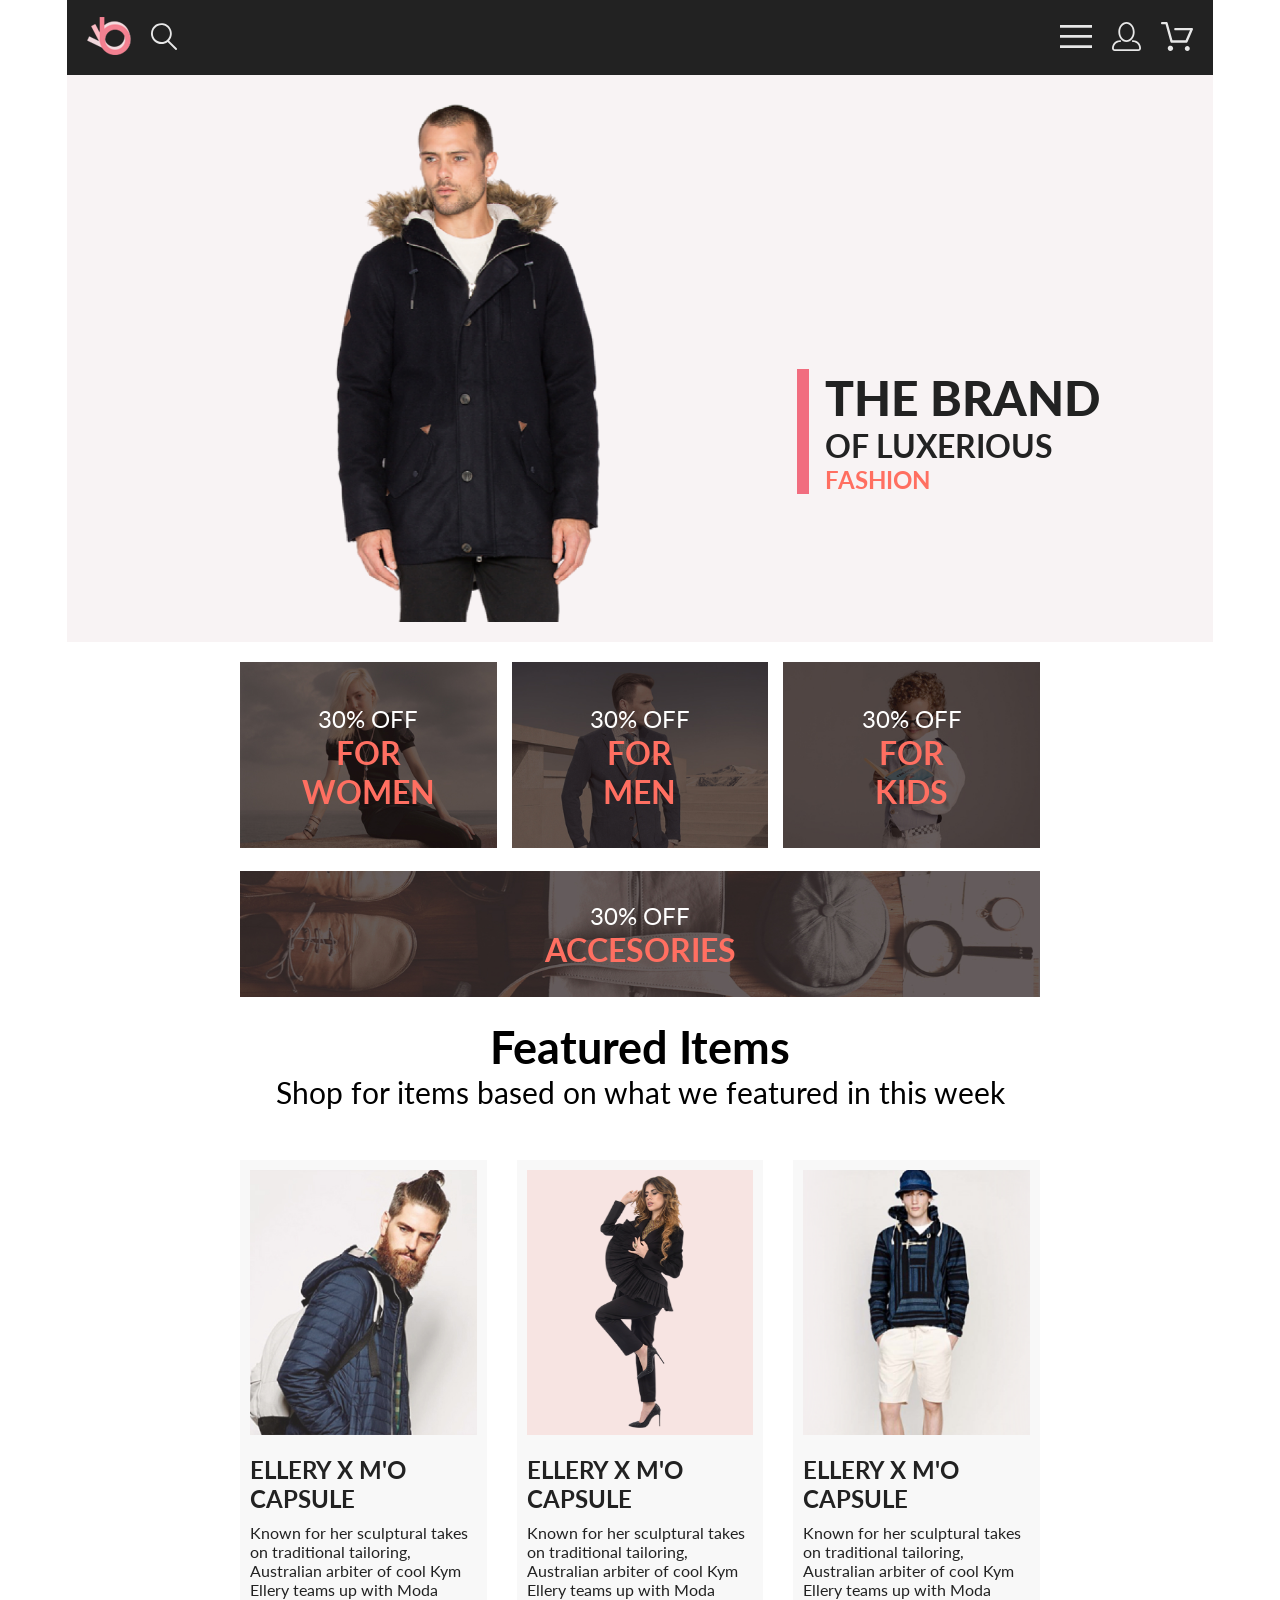
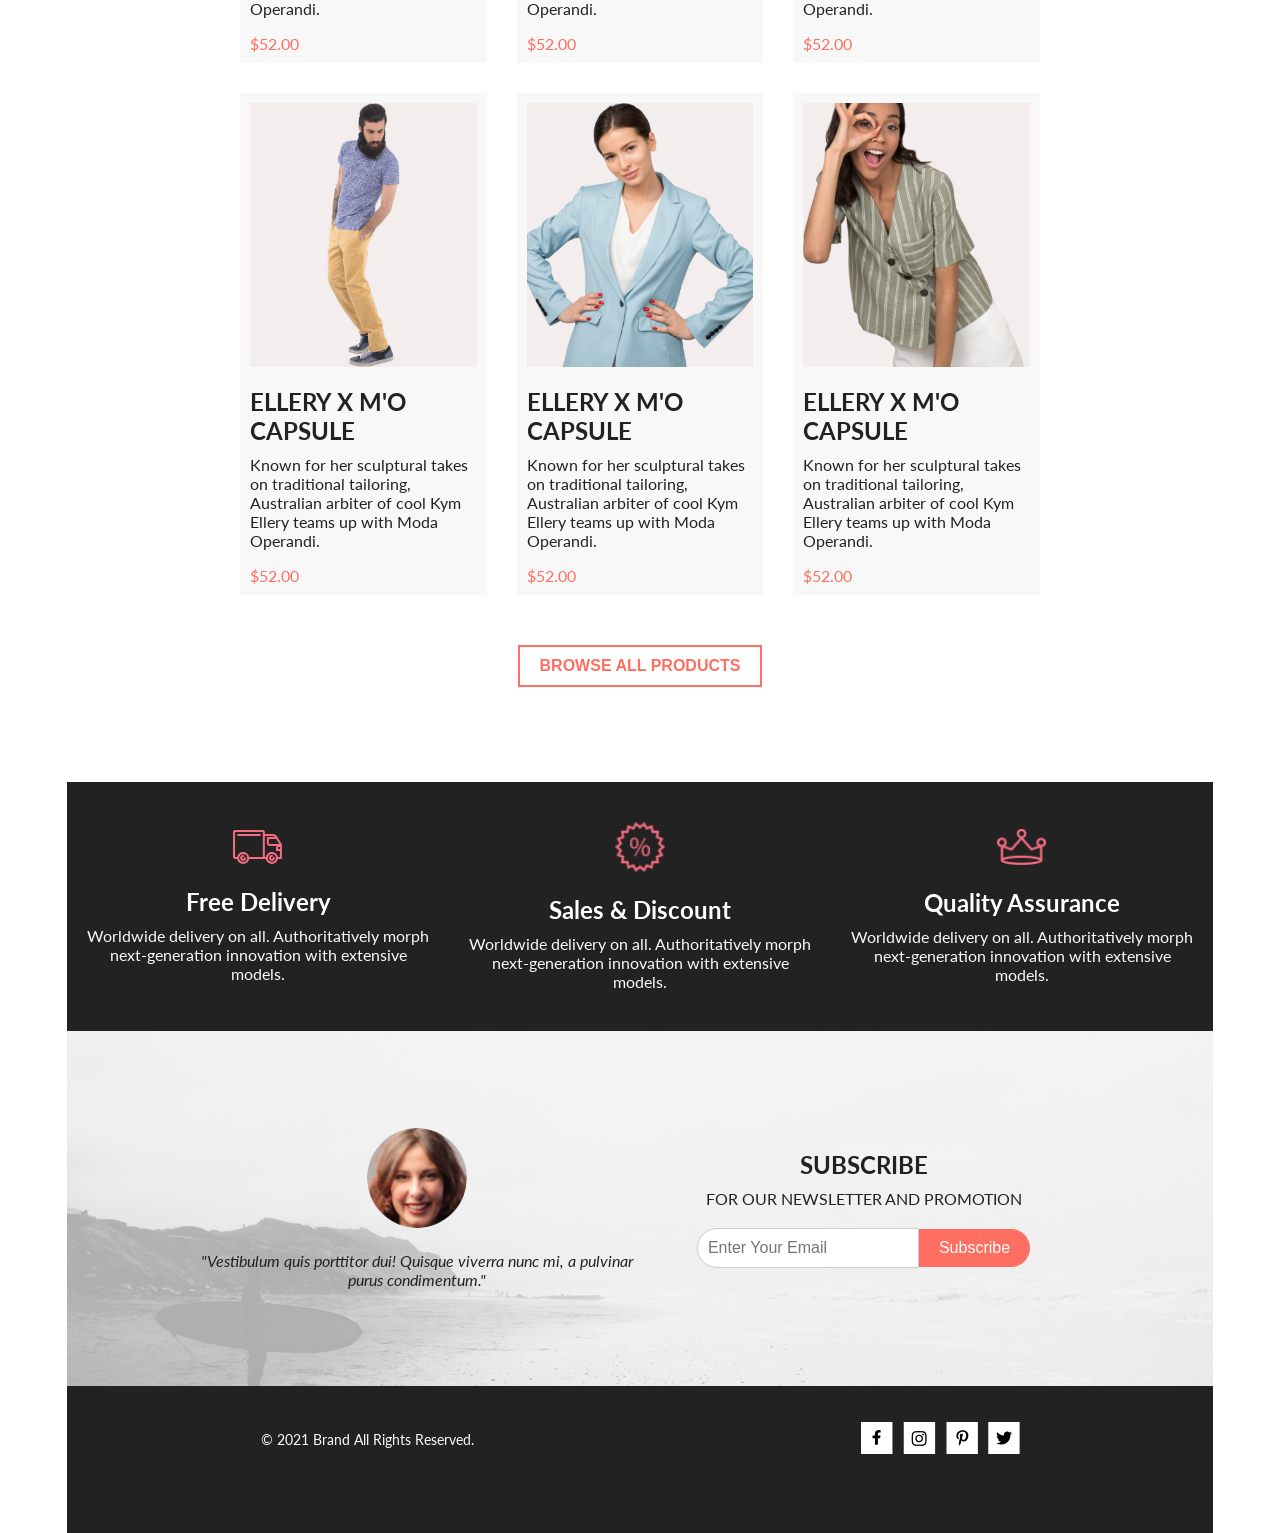
==== index.html @ 6437bfdc "Advanced progect started" ====
<!DOCTYPE html>
<html lang="en">
	<head>
		<meta charset="UTF-8" />
		<meta name="viewport" content="width=device-width, initial-scale=1.0" />
		<title>HTML_advanced</title>
		<link rel="stylesheet" href="style.css" />
	</head>
	<body>
		<h2 style="display: none">My first site</h2>
		<header class="header container">
			<div class="header__left">
				<a href="#"><img src="img/logo.png" alt="logo" class="logo" /></a>
				<a href="#"><img src="img/search.svg" alt="search" /></a>
			</div>
			<nav class="header__right">
				<h2 style="display: none">My site navigation</h2>
				<a href="#"><img src="img/menu.svg" alt="menu" class="icon" /></a>
				<a href="#"><img src="img/reg.svg" alt="reg" class="icon" /></a>
				<a href="#"><img src="img/cart.svg" alt="cart" class="icon" /></a>
			</nav>
		</header>

		<section class="head container">
			<img class="promo__img head__image" src="img/promo.png" alt="Brand Image" />
			<div class="promo__content">
				<div class="promo__info">
					<h1 class="promo__title">THE BRAND</h1>
					<h2 class="promo__heading">OF LUXERIOUS</h2>
					<h2 class="fashon">FASHION</h2>
				</div>
			</div>
		</section>

		<section class="sale center container">
			<div class="sale__item">
				<img src="img/si1.jpg" alt="sale image" />
				<div class="sale__content">
					<p class="sale__text">30% OFF</p>
					<h3 class="sale__heading">FOR WOMEN</h3>
				</div>
			</div>
			<div class="sale__item">
				<img src="img/si2.jpg" alt="sale image" />
				<div class="sale__content">
					<p class="sale__text">30% OFF</p>
					<h3 class="sale__heading">FOR MEN</h3>
				</div>
			</div>
			<div class="sale__item">
				<img src="img/si3.jpg" alt="sale image" />
				<div class="sale__content">
					<p class="sale__text">30% OFF</p>
					<h3 class="sale__heading">FOR KIDS</h3>
				</div>
			</div>
			<div class="sale__item sale__item_big">
				<img src="img/sibig.jpg" alt="sale image" />
				<div class="sale__content">
					<p class="sale__text">30% OFF</p>
					<h3 class="sale__heading">ACCESORIES</h3>
				</div>
			</div>
		</section>

		<section class="arrivals_header container">
			<div>
				<h2>Featured Items</h2>
				<p>Shop for items based on what we featured in this week</p>
			</div>
		</section>

		<section class="new_arrivals center container">
			<div class="grid_container">
				<div class="grid_item">
					<img src="img/product1.jpg" alt="Product 1" class="grid_image" />
					<div class="grid_text">
						<h2>ELLERY X M'O CAPSULE</h2>
						<p>
							Known for her sculptural takes on traditional tailoring, Australian arbiter of cool Kym Ellery teams up
							with Moda Operandi.
						</p>
						<p class="arrivals_price">$52.00</p>
					</div>
				</div>
				<div class="grid_item">
					<img src="./img/Product 2.png" alt="Product 2" class="grid_image" />
					<div class="grid_text">
						<h2>ELLERY X M'O CAPSULE</h2>
						<p>
							Known for her sculptural takes on traditional tailoring, Australian arbiter of cool Kym Ellery teams up
							with Moda Operandi.
						</p>
						<p class="arrivals_price">$52.00</p>
					</div>
				</div>
				<div class="grid_item">
					<img src="./img/Product 3.png" alt="Product 3" class="grid_image" />
					<div class="grid_text">
						<h2>ELLERY X M'O CAPSULE</h2>
						<p>
							Known for her sculptural takes on traditional tailoring, Australian arbiter of cool Kym Ellery teams up
							with Moda Operandi.
						</p>
						<p class="arrivals_price">$52.00</p>
					</div>
				</div>
				<div class="grid_item">
					<img src="./img/Product 4.png" alt="Product 4" class="grid_image" />
					<div class="grid_text">
						<h2>ELLERY X M'O CAPSULE</h2>
						<p>
							Known for her sculptural takes on traditional tailoring, Australian arbiter of cool Kym Ellery teams up
							with Moda Operandi.
						</p>
						<p class="arrivals_price">$52.00</p>
					</div>
				</div>
				<div class="grid_item">
					<img src="./img/Product 5.png" alt="Product 5" class="grid_image" />
					<div class="grid_text">
						<h2>ELLERY X M'O CAPSULE</h2>
						<p>
							Known for her sculptural takes on traditional tailoring, Australian arbiter of cool Kym Ellery teams up
							with Moda Operandi.
						</p>
						<p class="arrivals_price">$52.00</p>
					</div>
				</div>
				<div class="grid_item">
					<img src="./img/Product 6.png" alt="Product 6" class="grid_image" />
					<div class="grid_text">
						<h2>ELLERY X M'O CAPSULE</h2>
						<p>
							Known for her sculptural takes on traditional tailoring, Australian arbiter of cool Kym Ellery teams up
							with Moda Operandi.
						</p>
						<p class="arrivals_price">$52.00</p>
					</div>
				</div>
			</div>
		</section>

		<section class="true container">
			<button class="button">Browse All Products</button>
		</section>

		<footer class="footer container">
			<div class="footer__section">
				<div class="footer__item">
					<img src="./img/Foot_1_1.svg" alt="Free Delivery Icon" />
					<h3>Free Delivery</h3>
					<p>Worldwide delivery on all. Authoritatively morph next-generation innovation with extensive models.</p>
				</div>
				<div class="footer__item">
					<img src="./img/Foot_1_2.png" alt="Sales & Discounts Icon" />
					<h3>Sales &amp;&nbsp;Discount</h3>
					<p>Worldwide delivery on all. Authoritatively morph next-generation innovation with extensive models.</p>
				</div>
				<div class="footer__item">
					<img src="./img/Foot_1_3.png" alt="Quality Assurance Icon" />
					<h3>Quality Assurance</h3>
					<p>Worldwide delivery on all. Authoritatively morph next-generation innovation with extensive models.</p>
				</div>
			</div>
			<div class="footer__testimonial-subscribe">
				<div class="footer__testimonial">
					<img src="./img/Foot_face.png" alt="Profile Picture" />
					<blockquote>
						<p>"Vestibulum quis porttitor dui! Quisque viverra nunc mi, a pulvinar purus condimentum."</p>
					</blockquote>
				</div>
				<div class="footer__subscribe">
					<h3>SUBSCRIBE</h3>
					<p>FOR OUR NEWSLETTER AND PROMOTION</p>
					<form action="#">
						<input type="email" placeholder="Enter Your Email" required />
						<button type="submit">Subscribe</button>
					</form>
				</div>
			</div>
			<div class="footer__copyright-social">
				<p>© 2021 Brand All Rights Reserved.</p>
				<div class="footer__social-icons">
					<a href="#"><img src="./img/Foot_3_f.svg" alt="Facebook" /></a>
					<a href="#"><img src="/img/Foot_3_i.png" alt="Instagram" /></a>
					<a href="#"><img src="./img/Foot_3_h.png" alt="Pinterest" /></a>
					<a href="#"><img src="./img/Foot_3_t.png" alt="Twitter" /></a>
				</div>
			</div>
		</footer>
	</body>
</html>
---- style.css ----
@charset "UTF-8";
@import url("https://fonts.googleapis.com/css2?family=Lato:wght@300;400;700;900&display=swap");
* {
  margin: 0;
  padding: 0;
  box-sizing: border-box;
}

body {
  font-family: "Lato", sans-serif;
}

img {
  max-width: 100%;
}

a {
  text-decoration: none;
}

.container {
  max-width: 1146px;
  margin: 0 auto;
}

.center {
  max-width: 800px;
  display: flex;
  justify-content: space-between;
  align-items: center;
}

.header {
  min-height: 75px;
  background: #222;
  display: flex;
  justify-content: space-between;
  align-items: center;
  padding: 0 20px;
}

.header__left,
.header__right {
  display: flex;
  align-items: center;
  gap: 20px;
}

.search-button img {
  cursor: pointer;
  border: none;
}

.head {
  min-height: 148px;
  background: #F8F3F4;
  display: flex;
  align-items: center;
  justify-content: center;
  padding: 20px;
}

.head__heading {
  font-style: normal;
  font-weight: 400;
  font-size: 24px;
  line-height: 29px;
  color: #F16D7F;
}

.promo__img {
  width: 50%;
}

.promo__info {
  border-left: 12px solid #F16D7F;
  padding-left: 16px;
  margin-top: 48%;
}

.promo__title {
  font-style: normal;
  font-weight: 900;
  font-size: 48px;
  line-height: 58px;
  color: #222222;
}

.promo__heading {
  font-style: normal;
  font-weight: 700;
  font-size: 32px;
  line-height: 38px;
  color: #222222;
}

.promo__content {
  padding-left: 64px;
}

.fashon {
  font-weight: bold;
  color: #FF6F61;
}

.sale {
  display: flex;
  flex-wrap: wrap;
  justify-content: space-between;
  margin-top: 20px;
}

.sale__item {
  position: relative;
  width: calc(33.333% - 10px);
  margin-bottom: 20px;
}

.sale__item img {
  width: 100%;
  height: auto;
}

.sale__item_big {
  width: 100%;
}

.sale__content {
  position: absolute;
  top: 50%;
  left: 50%;
  transform: translate(-50%, -50%);
  text-align: center;
}

.sale__text {
  font-size: 1.5em;
  color: white;
}

.sale__heading {
  font-size: 2em;
  color: #FF6F61;
}

.sale__item:hover .sale__content {
  color: #FF6F61;
}

.head__image {
  max-width: 100%;
  height: auto;
}

.new_arrivals {
  padding: 50px 0;
  text-align: center;
}

.grid_container {
  display: grid;
  gap: 30px;
  grid-template-columns: repeat(3, 1fr);
  grid-template-rows: repeat(2, auto);
}

.grid_item {
  position: relative;
  display: flex;
  flex-direction: column;
  align-items: center;
  text-align: start;
  padding: 10px;
  background: #F8F8F8;
}

.grid_image {
  width: 100%;
  height: auto;
  margin-bottom: 20px;
}

.grid_text {
  font-weight: 400;
  color: #222;
  text-align: start;
}

.grid_text > *:not(:last-child) {
  margin-bottom: 10px;
}

.arrivals_price {
  font-weight: bold;
  color: #FF6F61;
  margin-top: 16px;
  font-weight: 400;
}

.true {
  display: flex;
  justify-content: center;
}

.button {
  background: white;
  color: #FF6F61;
  border: 2px solid #FF6F61;
  padding: 10px 20px;
  font-size: 16px;
  cursor: pointer;
  border-radius: 0;
  text-transform: uppercase;
  font-weight: bold;
  transition: background 0.3s ease, color 0.3s ease;
}

.button:hover {
  background: #FF6F61;
  color: white;
}

.arrivals_header {
  display: flex;
  font-size: 30px;
  justify-content: center;
  align-items: center;
  text-align: center;
}

.footer {
  background-color: #222;
  padding: 40px 0;
  color: #fff;
  margin-top: 95px;
}

.footer__section {
  display: flex;
  justify-content: space-between;
  align-items: center;
  text-align: center;
}

.footer__item {
  flex: 1;
  padding: 0 20px;
}

.footer__item img {
  width: 50px;
  height: auto;
  margin-bottom: 20px;
}

.footer__item h3 {
  font-size: 24px;
  font-weight: 700;
  margin-bottom: 10px;
}

.footer__item p {
  font-size: 16px;
  font-weight: 400;
  color: #FBFBFB;
}

.footer__testimonial-subscribe {
  display: flex;
  justify-content: center;
  align-items: center;
  margin-top: 40px;
  background-image: url("./img/Foot_2_back.jpg");
  background-size: cover;
  background-position: center;
  background-repeat: no-repeat;
  padding: 97px 126px;
}

.footer__testimonial {
  flex: 1;
  text-align: center;
}

.footer__testimonial img {
  width: 100px;
  height: auto;
  border-radius: 50%;
  margin-bottom: 20px;
}

.footer__testimonial blockquote {
  font-style: italic;
  text-align: center;
  color: #222224;
}

.footer__subscribe {
  flex: 1;
  text-align: center;
}

.footer__subscribe h3 {
  font-size: 24px;
  font-weight: 700 px;
  color: #222224;
  margin-bottom: 10px;
}

.footer__subscribe p {
  font-size: 16px;
  font-weight: 400;
  margin-bottom: 20px;
  color: #222224;
}

.footer__subscribe form {
  display: flex;
  justify-content: center;
  align-items: center;
}

.footer__subscribe input[type=email] {
  padding: 10px;
  font-size: 16px;
  border: 1px solid #ccc;
  border-radius: 20px 0 0 20px;
  outline: none;
}

.footer__subscribe button {
  padding: 10px 20px;
  font-size: 16px;
  border: none;
  background-color: #FF6F61;
  color: #fff;
  border-radius: 0 20px 20px 0;
  cursor: pointer;
}

.footer__subscribe button:hover {
  background-color: #e65b50;
}

.footer__copyright-social {
  display: flex;
  justify-content: space-between;
  align-items: center;
  text-align: center;
  font-size: 14px;
  color: #FBFBFB;
}

.footer__copyright-social p {
  display: flex;
  justify-content: center;
  margin: 45px auto;
}

.footer__social-icons {
  display: flex;
  justify-content: center;
  margin: 30px auto;
  gap: 10px;
}

/* Макет для мобильного устройства разрешением 767-390 px */
@media (max-width: 390px) {
  .container {
    max-width: 100%;
    margin: 0 auto;
    padding: 0 20px;
  }
  .head {
    flex-wrap: wrap;
  }
  .head_heading {
    font-size: 20px;
    line-height: 24px;
  }
  .promo__img {
    display: none;
  }
  .promo_info {
    margin-top: 10px;
  }
  .promo_title {
    font-size: 36px;
    line-height: 42px;
  }
  .promo__heading {
    font-size: 28px;
    line-height: 32px;
  }
  .promo__content {
    justify-content: center;
    margin-bottom: 56px;
  }
  .sale {
    display: flex;
    flex-direction: column;
    align-items: center;
  }
  .sale__item {
    width: 100%;
    margin-bottom: 20px;
  }
  .sale__content {
    width: 100%;
    text-align: center;
    padding: 10px;
  }
  .sale__text {
    width: 100%;
    font-size: 10px;
    padding: 0 10px;
  }
  .new_arrivals {
    padding: 30px 0;
  }
  .grid_container {
    grid-template-columns: 1fr;
  }
  .arrivals_header {
    font-size: 24px;
    padding: 20px;
  }
  .footer__section {
    flex-direction: column;
    align-items: center;
  }
  .footer__item {
    padding: 20px 0;
    text-align: center;
  }
  .footer__testimonial-subscribe {
    flex-direction: column;
  }
  .footer__testimonial,
  .footer__subscribe {
    padding: 20px 0;
    text-align: center;
  }
  .footer__subscribe form {
    flex-direction: column;
  }
  .footer__subscribe input[type=email],
  .footer__subscribe button {
    border-radius: 20px;
    margin-bottom: 10px;
  }
  .footer__copyright-social {
    flex-direction: column;
    align-items: center;
    text-align: center;
  }
  .footer__social-icons {
    margin-top: 10px;
  }
}
/* Макет для планшетов 1024px-768px */
@media (min-width: 768px) and (max-width: 1024px) {
  .container {
    padding: 0 20px;
  }
  .head {
    flex-wrap: wrap;
  }
  .head__image {
    display: none;
  }
  .promo__info {
    margin-top: 10px;
  }
  .promo__title {
    font-size: 36px;
    line-height: 42px;
  }
  .promo__heading {
    font-size: 28px;
    line-height: 32px;
  }
  .promo__content {
    justify-content: center;
    margin-bottom: 56px;
  }
  .sale {
    display: flex;
    flex-wrap: wrap;
    justify-content: space-between;
  }
  .sale__item {
    width: calc(50% - 10px);
    margin-bottom: 20px;
  }
  .sale__item_big {
    width: 100%;
  }
  .sale__content {
    width: 100%;
    text-align: center;
    padding: 10px;
  }
  .sale__text {
    width: 100%;
    font-size: 16px;
  }
  .new_arrivals {
    padding: 30px 0;
  }
  .grid_container {
    grid-template-columns: 1fr 1fr;
    gap: 20px;
  }
  .arrivals_header {
    font-size: 24px;
    padding: 20px;
  }
  .footer__section {
    flex-direction: column;
    align-items: center;
    text-align: center;
  }
  .footer__item {
    padding: 20px 0;
    text-align: center;
  }
  .footer__testimonial-subscribe {
    flex-direction: column;
  }
  .footer__testimonial,
  .footer__subscribe {
    padding: 20px 0;
    text-align: center;
  }
  .footer__subscribe form {
    flex-direction: column;
  }
  .footer__subscribe input[type=email],
  .footer__subscribe button {
    border-radius: 20px;
    margin-bottom: 10px;
  }
  .footer__copyright-social {
    flex-direction: column;
    align-items: center;
    text-align: center;
  }
  .footer__social-icons {
    margin-top: 10px;
  }
}/*# sourceMappingURL=style.css.map */
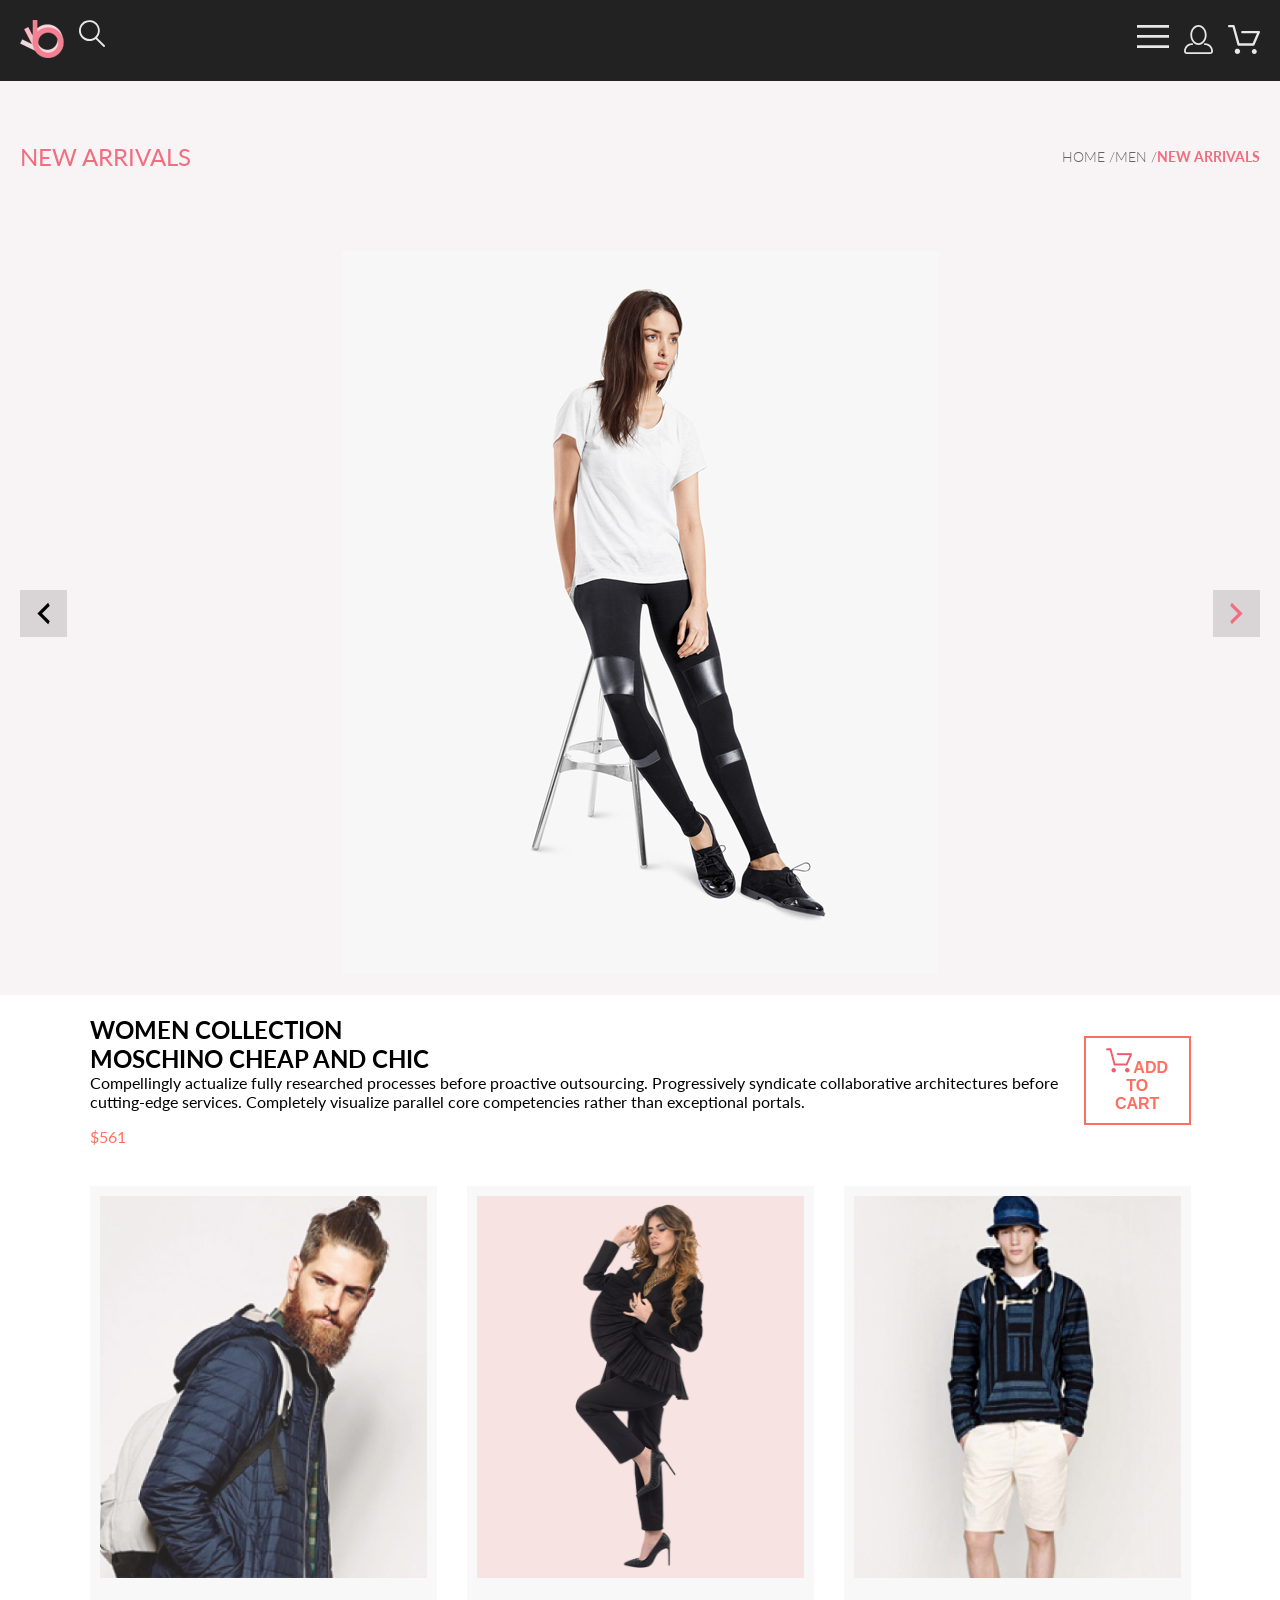
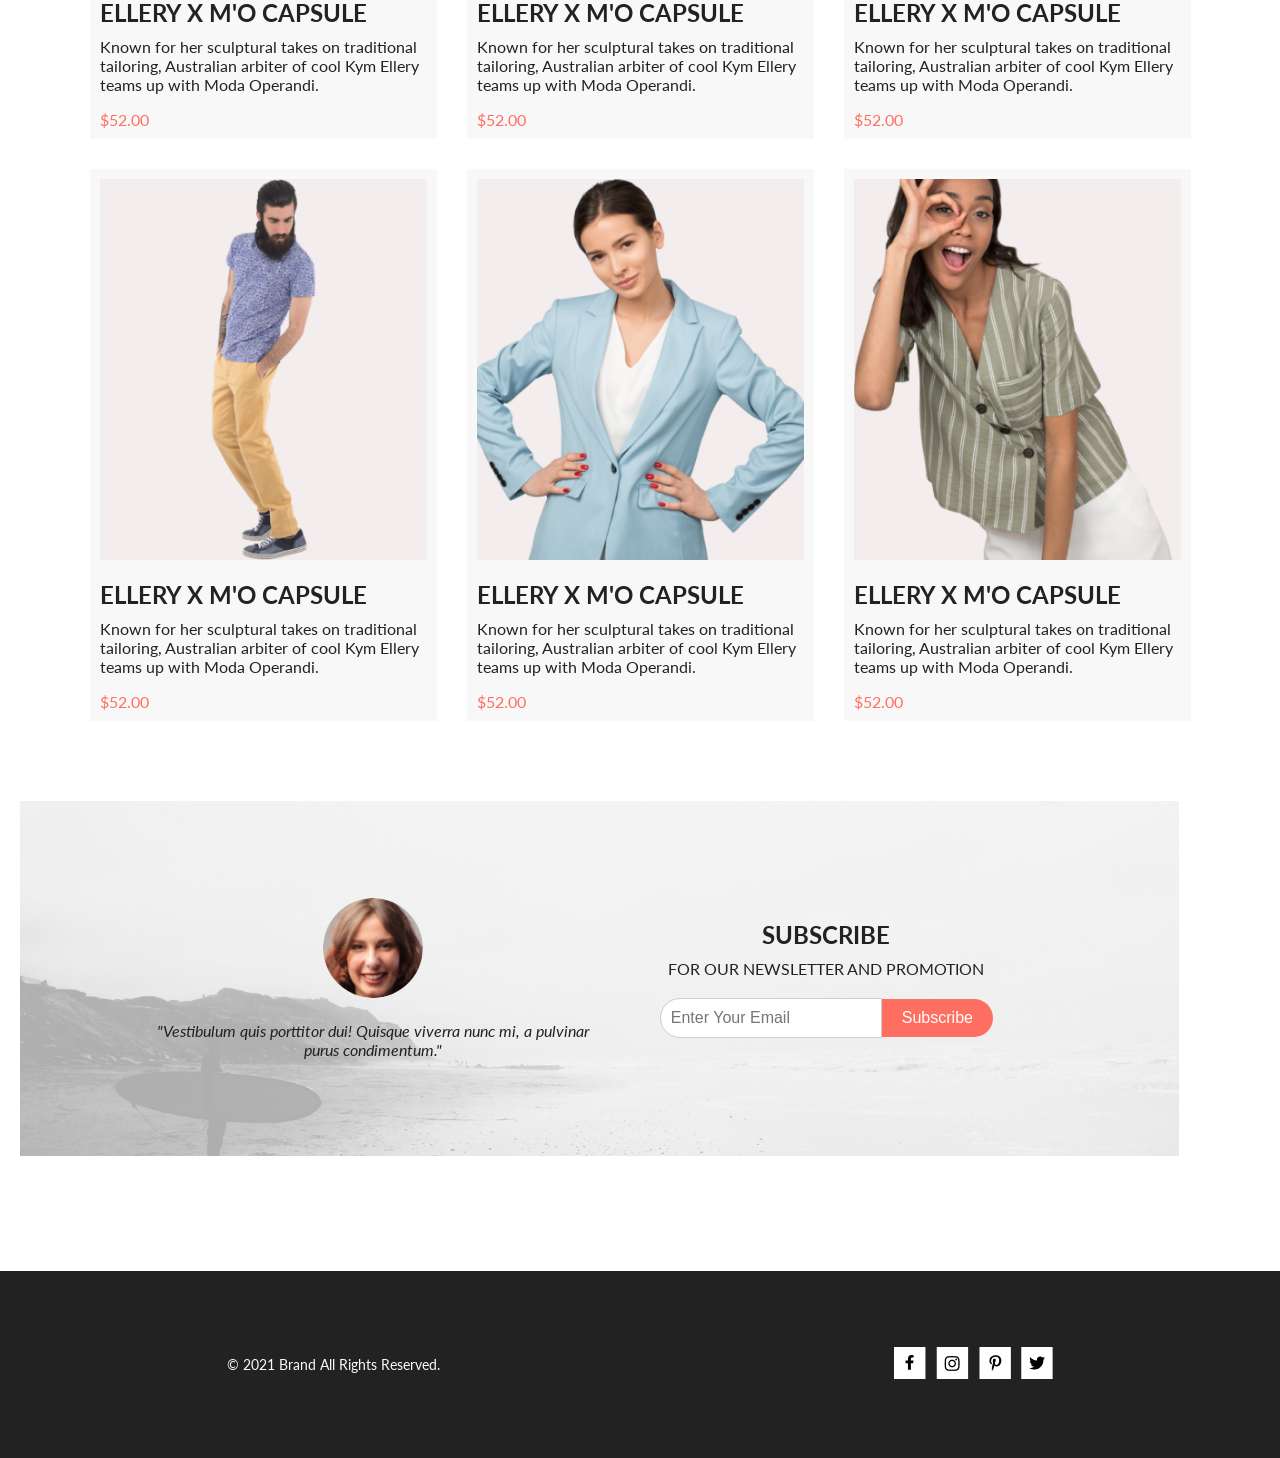
==== commit 1a3fe414: "Project adapted" ====
--- a/index.html
+++ b/index.html
@@ -7,70 +7,51 @@
 		<link rel="stylesheet" href="style.css" />
 	</head>
 	<body>
-		<h2 style="display: none">My first site</h2>
-		<header class="header container">
-			<div class="header__left">
-				<a href="#"><img src="img/logo.png" alt="logo" class="logo" /></a>
-				<a href="#"><img src="img/search.svg" alt="search" /></a>
-			</div>
-			<nav class="header__right">
-				<h2 style="display: none">My site navigation</h2>
-				<a href="#"><img src="img/menu.svg" alt="menu" class="icon" /></a>
-				<a href="#"><img src="img/reg.svg" alt="reg" class="icon" /></a>
-				<a href="#"><img src="img/cart.svg" alt="cart" class="icon" /></a>
+		<h2 style="display: none">HTML_advanced_Product</h2>
+		<header class="navFooter container">
+			<nav>
+				<div class="navFooter__left-group">
+					<a href="#"><img src="img/logo.png" alt="logo" class="logo" /></a>
+					<a href="#"><img src="img/search.svg" alt="search" /></a>
+				</div>
+				<div class="navFooter__right-group">
+					<a href="#"><img src="img/menu.svg" alt="menu" class="icon" /></a>
+					<a href="#"><img src="img/reg.svg" alt="reg" class="icon" /></a>
+					<a href="#"><img src="img/cart.svg" alt="cart" class="icon" /></a>
+				</div>
 			</nav>
 		</header>
 
-		<section class="head container">
-			<img class="promo__img head__image" src="img/promo.png" alt="Brand Image" />
-			<div class="promo__content">
-				<div class="promo__info">
-					<h1 class="promo__title">THE BRAND</h1>
-					<h2 class="promo__heading">OF LUXERIOUS</h2>
-					<h2 class="fashon">FASHION</h2>
-				</div>
+		<header class="top-head container">
+			<h2 class="top-head__heading">NEW ARRIVALS</h2>
+			<div class="breadcrumbs">
+				<a href="#" class="breadcrumbs__link">HOME /</a>
+				<a href="#" class="breadcrumbs__link">MEN /</a>
+				<a href="#" class="breadcrumbs__link breadcrumbs__link_site">NEW ARRIVALS</a>
+			</div>
+		</header>
+		<section class="bigPhoto container">
+			<img src="img/Left_arrow.png" alt="leftArrow" />
+			<img src="img/Img1_product.png" alt="bigPhoto" />
+			<img src="img/Right_arrow.png" alt="rightArrow" />
+		</section>
+		<section class="centralBlockContent container content">
+			<div>
+				<h2 class="entralBlockContent__1stHeader" c>WOMEN COLLECTION</h2>
+				<h2 class="entralBlockContent__2ndHeader" c>MOSCHINO CHEAP AND CHIC</h2>
+				<p>
+					Compellingly actualize fully researched processes before proactive outsourcing. Progressively syndicate
+					collaborative architectures before cutting-edge services. Completely visualize parallel core competencies
+					rather than exceptional portals.
+				</p>
+				<p class="arrivals_price">$561</p>
+			</div>
+			<div class="centralBlockButton">
+				<button class="centralBlockButton__button"><img src="img/Basket.png" alt="basket" />Add to Cart</button>
 			</div>
 		</section>
 
-		<section class="sale center container">
-			<div class="sale__item">
-				<img src="img/si1.jpg" alt="sale image" />
-				<div class="sale__content">
-					<p class="sale__text">30% OFF</p>
-					<h3 class="sale__heading">FOR WOMEN</h3>
-				</div>
-			</div>
-			<div class="sale__item">
-				<img src="img/si2.jpg" alt="sale image" />
-				<div class="sale__content">
-					<p class="sale__text">30% OFF</p>
-					<h3 class="sale__heading">FOR MEN</h3>
-				</div>
-			</div>
-			<div class="sale__item">
-				<img src="img/si3.jpg" alt="sale image" />
-				<div class="sale__content">
-					<p class="sale__text">30% OFF</p>
-					<h3 class="sale__heading">FOR KIDS</h3>
-				</div>
-			</div>
-			<div class="sale__item sale__item_big">
-				<img src="img/sibig.jpg" alt="sale image" />
-				<div class="sale__content">
-					<p class="sale__text">30% OFF</p>
-					<h3 class="sale__heading">ACCESORIES</h3>
-				</div>
-			</div>
-		</section>
-
-		<section class="arrivals_header container">
-			<div>
-				<h2>Featured Items</h2>
-				<p>Shop for items based on what we featured in this week</p>
-			</div>
-		</section>
-
-		<section class="new_arrivals center container">
+		<section class="content container">
 			<div class="grid_container">
 				<div class="grid_item">
 					<img src="img/product1.jpg" alt="Product 1" class="grid_image" />
@@ -141,28 +122,7 @@
 			</div>
 		</section>
 
-		<section class="true container">
-			<button class="button">Browse All Products</button>
-		</section>
-
-		<footer class="footer container">
-			<div class="footer__section">
-				<div class="footer__item">
-					<img src="./img/Foot_1_1.svg" alt="Free Delivery Icon" />
-					<h3>Free Delivery</h3>
-					<p>Worldwide delivery on all. Authoritatively morph next-generation innovation with extensive models.</p>
-				</div>
-				<div class="footer__item">
-					<img src="./img/Foot_1_2.png" alt="Sales & Discounts Icon" />
-					<h3>Sales &amp;&nbsp;Discount</h3>
-					<p>Worldwide delivery on all. Authoritatively morph next-generation innovation with extensive models.</p>
-				</div>
-				<div class="footer__item">
-					<img src="./img/Foot_1_3.png" alt="Quality Assurance Icon" />
-					<h3>Quality Assurance</h3>
-					<p>Worldwide delivery on all. Authoritatively morph next-generation innovation with extensive models.</p>
-				</div>
-			</div>
+		<section class="footer__section container">
 			<div class="footer__testimonial-subscribe">
 				<div class="footer__testimonial">
 					<img src="./img/Foot_face.png" alt="Profile Picture" />
@@ -179,6 +139,9 @@
 					</form>
 				</div>
 			</div>
+		</section>
+
+		<footer class="footer container">
 			<div class="footer__copyright-social">
 				<p>© 2021 Brand All Rights Reserved.</p>
 				<div class="footer__social-icons">
--- a/style.css
+++ b/style.css
@@ -11,7 +11,8 @@
 }
 
 img {
-  max-width: 100%;
+  max-width: auto;
+  margin: 0px;
 }
 
 a {
@@ -19,45 +20,66 @@
 }
 
 .container {
-  max-width: 1146px;
+  max-width: 1400px;
+  padding: 20px 20px 20px 20px;
   margin: 0 auto;
 }
 
-.center {
-  max-width: 800px;
-  display: flex;
-  justify-content: space-between;
-  align-items: center;
-}
-
-.header {
-  min-height: 75px;
-  background: #222;
-  display: flex;
-  justify-content: space-between;
-  align-items: center;
-  padding: 0 20px;
-}
-
-.header__left,
-.header__right {
-  display: flex;
-  align-items: center;
-  gap: 20px;
+.navFooter {
+  background: #222222;
+}
+.navFooter nav {
+  display: flex;
+  justify-content: space-between;
+  align-items: center;
+}
+.navFooter__left-group {
+  display: flex;
+  gap: 15px;
+}
+.navFooter__right-group {
+  display: flex;
+  gap: 15px;
+}
+
+.content {
+  width: 1141px;
+  display: flex;
+  justify-content: space-between;
+  align-items: center;
+}
+
+.breadcrumbs {
+  display: flex;
+  justify-content: space-between;
+  align-items: center;
+}
+.breadcrumbs__link {
+  font-weight: 300;
+  font-size: 14px;
+  color: #636363;
+}
+.breadcrumbs__link_site {
+  font-weight: 700;
+  color: #F16D7F;
+}
+
+.top-head {
+  background-color: #F8F3F4;
+  min-height: 150px;
+  display: flex;
+  justify-content: space-between;
+  align-items: center;
+}
+.top-head__heading {
+  font-weight: 400;
+  font-size: 24px;
+  color: #f16d7f;
 }
 
 .search-button img {
   cursor: pointer;
   border: none;
-}
-
-.head {
-  min-height: 148px;
-  background: #F8F3F4;
-  display: flex;
-  align-items: center;
-  justify-content: center;
-  padding: 20px;
 }
 
 .head__heading {
@@ -68,46 +90,33 @@
   color: #F16D7F;
 }
 
-.promo__img {
-  width: 50%;
-}
-
-.promo__info {
-  border-left: 12px solid #F16D7F;
-  padding-left: 16px;
-  margin-top: 48%;
-}
-
-.promo__title {
-  font-style: normal;
-  font-weight: 900;
-  font-size: 48px;
-  line-height: 58px;
-  color: #222222;
-}
-
-.promo__heading {
-  font-style: normal;
-  font-weight: 700;
-  font-size: 32px;
-  line-height: 38px;
-  color: #222222;
-}
-
-.promo__content {
-  padding-left: 64px;
-}
-
-.fashon {
+.bigPhoto {
+  background: #F8F3F4;
+  display: flex;
+  justify-content: space-between;
+  align-items: center;
+}
+
+.centralBlockButton {
+  display: flex;
+  justify-content: space-between;
+  align-items: center;
+}
+.centralBlockButton__button {
+  background: white;
+  color: #FF6F61;
+  border: 2px solid #FF6F61;
+  padding: 10px 20px;
+  font-size: 16px;
+  cursor: pointer;
+  border-radius: 0;
+  text-transform: uppercase;
   font-weight: bold;
-  color: #FF6F61;
-}
-
-.sale {
-  display: flex;
-  flex-wrap: wrap;
-  justify-content: space-between;
-  margin-top: 20px;
+  transition: background 0.3s ease, color 0.3s ease;
+}
+.centralBlockButton:hover {
+  background: #FF6F61;
+  color: white;
 }
 
 .sale__item {
@@ -199,7 +208,8 @@
 
 .true {
   display: flex;
-  justify-content: center;
+  justify-content: space-between;
+  align-items: center;
 }
 
 .button {
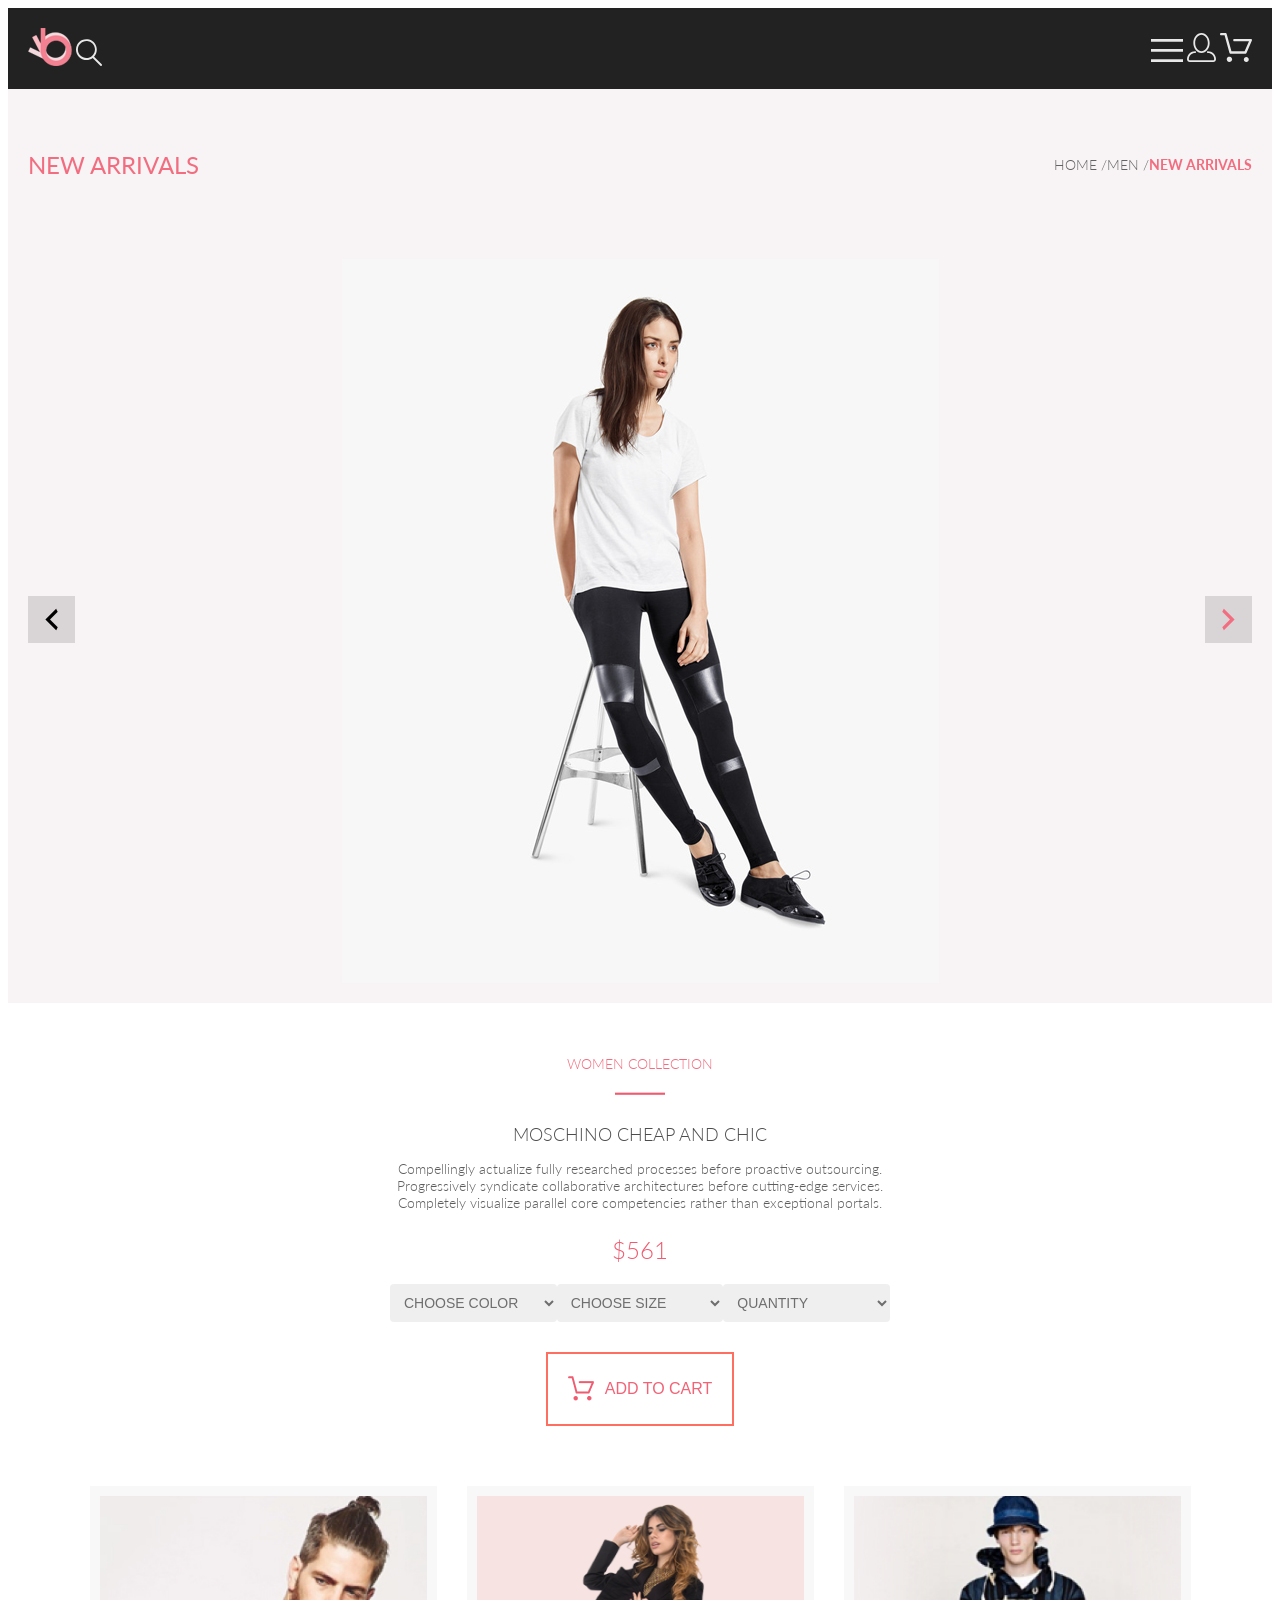
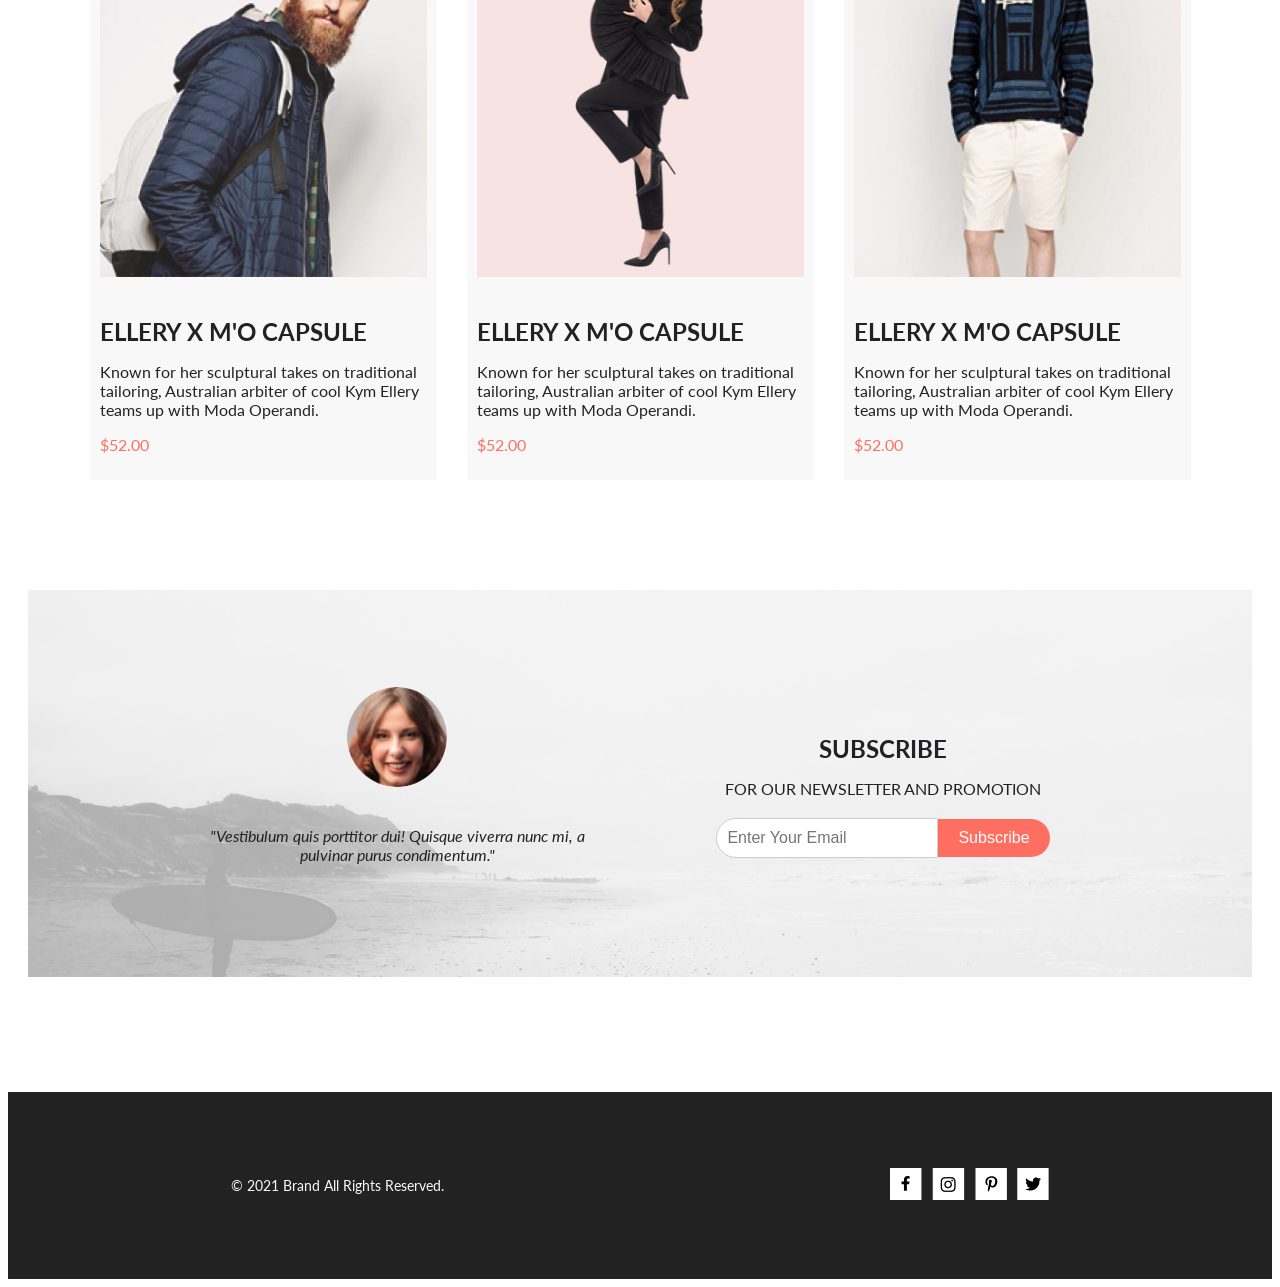
==== commit 2ce04da5: "New features added" ====
--- a/index.html
+++ b/index.html
@@ -31,23 +31,45 @@
 			</div>
 		</header>
 		<section class="bigPhoto container">
-			<img src="img/Left_arrow.png" alt="leftArrow" />
-			<img src="img/Img1_product.png" alt="bigPhoto" />
-			<img src="img/Right_arrow.png" alt="rightArrow" />
+			<a class="bigPhoto__leftArrow" href="#">
+				<img src="img/Left_arrow.png" alt="leftArrow" />
+			</a>
+
+			<img class="bigPhoto__Image" src="img/Img1_product.png" alt="bigPhoto" />
+
+			<a class="bigPhoto__rightArrow" href="#">
+				<img src="img/Right_arrow.png" alt="rightArrow" />
+			</a>
 		</section>
+
 		<section class="centralBlockContent container content">
 			<div>
-				<h2 class="entralBlockContent__1stHeader" c>WOMEN COLLECTION</h2>
-				<h2 class="entralBlockContent__2ndHeader" c>MOSCHINO CHEAP AND CHIC</h2>
-				<p>
+				<h2 class="centralBlockContent__header">WOMEN COLLECTION</h2>
+				<img class="centralBlockContent__line" src="img/Line.png" alt="Line" />
+				<h2 class="centralBlockContent__subheader">MOSCHINO CHEAP AND CHIC</h2>
+				<p class="centralBlockContent__text">
 					Compellingly actualize fully researched processes before proactive outsourcing. Progressively syndicate
 					collaborative architectures before cutting-edge services. Completely visualize parallel core competencies
 					rather than exceptional portals.
 				</p>
-				<p class="arrivals_price">$561</p>
-			</div>
-			<div class="centralBlockButton">
-				<button class="centralBlockButton__button"><img src="img/Basket.png" alt="basket" />Add to Cart</button>
+				<p class="centralBlockContent__price">$561</p>
+				<div class="centralBlockContent__custom-select content">
+					<select id="color" name="color">
+						<option value="color">CHOOSE COLOR</option>
+					</select>
+					<select name="size" id="size">
+						<option value="size">CHOOSE SIZE</option>
+					</select>
+					<select name="quantity" id="quantity">
+						<option value="quantity">QUANTITY</option>
+					</select>
+				</div>
+				<div class="centralBlockButton">
+					<button class="centralBlockButton__button">
+						<img src="img/Basket.png" alt="basket" />
+						<p class="centralBlockButton__button_text">Add to Cart</p>
+					</button>
+				</div>
 			</div>
 		</section>
 
@@ -77,39 +99,6 @@
 				</div>
 				<div class="grid_item">
 					<img src="./img/Product 3.png" alt="Product 3" class="grid_image" />
-					<div class="grid_text">
-						<h2>ELLERY X M'O CAPSULE</h2>
-						<p>
-							Known for her sculptural takes on traditional tailoring, Australian arbiter of cool Kym Ellery teams up
-							with Moda Operandi.
-						</p>
-						<p class="arrivals_price">$52.00</p>
-					</div>
-				</div>
-				<div class="grid_item">
-					<img src="./img/Product 4.png" alt="Product 4" class="grid_image" />
-					<div class="grid_text">
-						<h2>ELLERY X M'O CAPSULE</h2>
-						<p>
-							Known for her sculptural takes on traditional tailoring, Australian arbiter of cool Kym Ellery teams up
-							with Moda Operandi.
-						</p>
-						<p class="arrivals_price">$52.00</p>
-					</div>
-				</div>
-				<div class="grid_item">
-					<img src="./img/Product 5.png" alt="Product 5" class="grid_image" />
-					<div class="grid_text">
-						<h2>ELLERY X M'O CAPSULE</h2>
-						<p>
-							Known for her sculptural takes on traditional tailoring, Australian arbiter of cool Kym Ellery teams up
-							with Moda Operandi.
-						</p>
-						<p class="arrivals_price">$52.00</p>
-					</div>
-				</div>
-				<div class="grid_item">
-					<img src="./img/Product 6.png" alt="Product 6" class="grid_image" />
 					<div class="grid_text">
 						<h2>ELLERY X M'O CAPSULE</h2>
 						<p>
--- a/style.css
+++ b/style.css
@@ -1,8 +1,6 @@
 @charset "UTF-8";
 @import url("https://fonts.googleapis.com/css2?family=Lato:wght@300;400;700;900&display=swap");
 * {
-  margin: 0;
-  padding: 0;
   box-sizing: border-box;
 }
 
@@ -12,7 +10,6 @@
 
 img {
   max-width: auto;
-  margin: 0px;
 }
 
 a {
@@ -33,13 +30,8 @@
   justify-content: space-between;
   align-items: center;
 }
-.navFooter__left-group {
-  display: flex;
-  gap: 15px;
-}
-.navFooter__right-group {
-  display: flex;
-  gap: 15px;
+.navFooter__left-group .navFooter__right-group {
+  display: flex;
 }
 
 .content {
@@ -76,13 +68,7 @@
   font-size: 24px;
   color: #f16d7f;
 }
-
-.search-button img {
-  cursor: pointer;
-  border: none;
-}
-
-.head__heading {
+.top-head__heading {
   font-style: normal;
   font-weight: 400;
   font-size: 24px;
@@ -95,28 +81,100 @@
   display: flex;
   justify-content: space-between;
   align-items: center;
-}
-
-.centralBlockButton {
-  display: flex;
-  justify-content: space-between;
-  align-items: center;
-}
-.centralBlockButton__button {
+  padding: 20px 20px 20px 20px;
+}
+.bigPhoto__leftArrow, .bigPhoto__rightArrow {
+  cursor: pointer;
+}
+.bigPhoto__Image {
+  height: auto;
+}
+
+.centralBlockContent {
+  display: flex;
+  flex-direction: column;
+  align-items: center;
+  text-align: center;
+  margin: 20px auto;
+  padding: 20px;
+}
+.centralBlockContent__header {
+  font-weight: 300;
+  font-size: 14px;
+  color: #f16d7f;
+  margin-bottom: 10px;
+}
+.centralBlockContent__line {
+  width: 50px;
+  margin: 10px 0;
+}
+.centralBlockContent__subheader {
+  font-weight: 300;
+  font-size: 18px;
+  color: #4d4d4d;
+  margin-bottom: 15px;
+}
+.centralBlockContent__text {
+  font-weight: 300;
+  font-size: 14px;
+  color: #5e5e5e;
+  margin-bottom: 15px;
+  max-width: 500px;
+  text-align: center;
+  margin: 0 auto;
+}
+.centralBlockContent__price {
+  font-weight: 300;
+  font-size: 24px;
+  color: #ef5b70;
+  margin-bottom: 20px;
+}
+.centralBlockContent__custom-select {
+  margin: 10px 0;
+  max-width: 500px;
+}
+.centralBlockContent__custom-select select {
+  font-weight: 400;
+  font-size: 14px;
+  color: #6f6e6e;
+  padding: 10px;
+  width: 200px;
+  margin-bottom: 10px;
+  border: 1px solid #dcdcdc;
+  border-radius: 4px;
+  border: none;
+}
+.centralBlockContent .centralBlockButton {
+  margin-top: 20px;
+  display: flex;
+  justify-content: center;
+}
+.centralBlockContent .centralBlockButton__button {
+  display: flex;
+  justify-content: space-between;
+  align-items: center;
   background: white;
-  color: #FF6F61;
-  border: 2px solid #FF6F61;
+  color: #f26376;
+  border: 2px solid #ff6f61;
   padding: 10px 20px;
   font-size: 16px;
-  cursor: pointer;
   border-radius: 0;
   text-transform: uppercase;
-  font-weight: bold;
+  font-weight: 400;
   transition: background 0.3s ease, color 0.3s ease;
-}
-.centralBlockButton:hover {
-  background: #FF6F61;
+  cursor: pointer;
+}
+.centralBlockContent .centralBlockButton__button:hover {
+  background: #ff6f61;
   color: white;
+}
+.centralBlockContent .centralBlockButton__button img {
+  margin-right: 10px;
+}
+.centralBlockContent .centralBlockButton__button_text {
+  font-weight: 400;
+  font-size: 16px;
+  color: #f26376;
 }
 
 .sale__item {
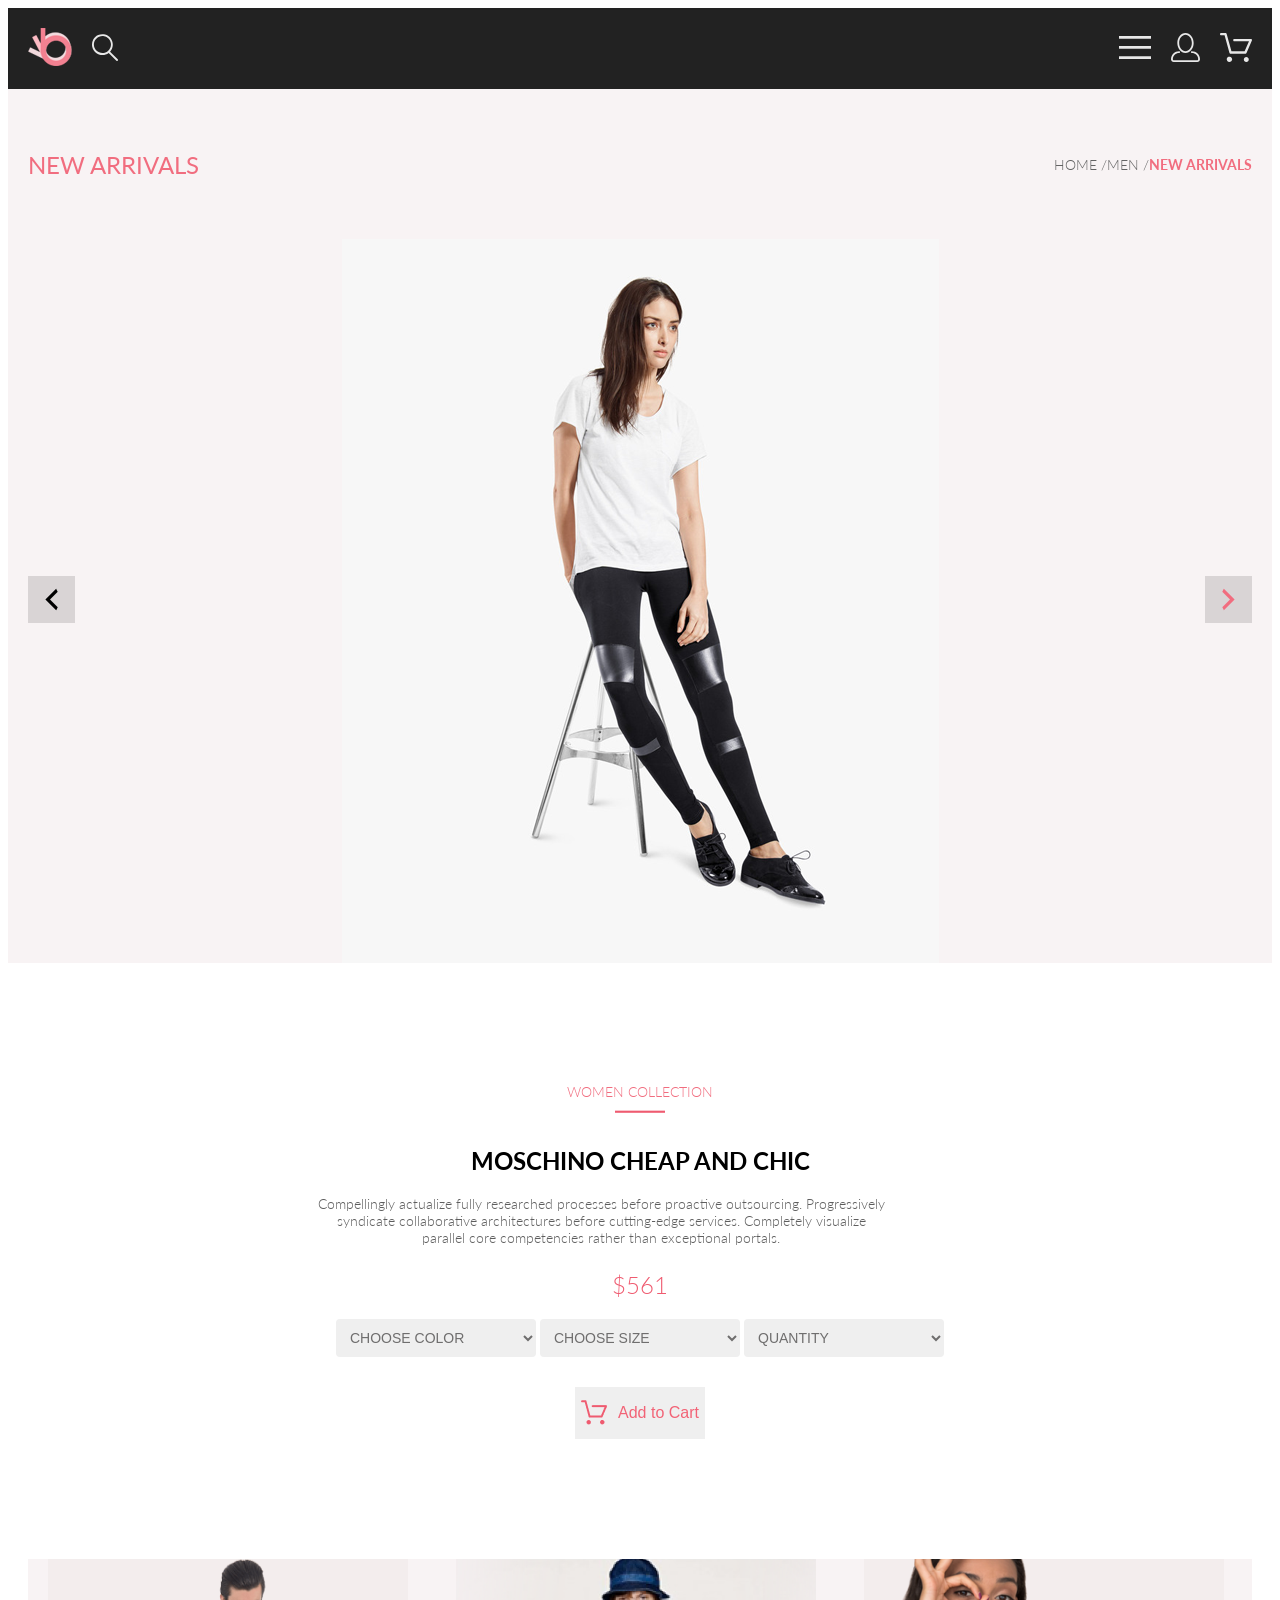
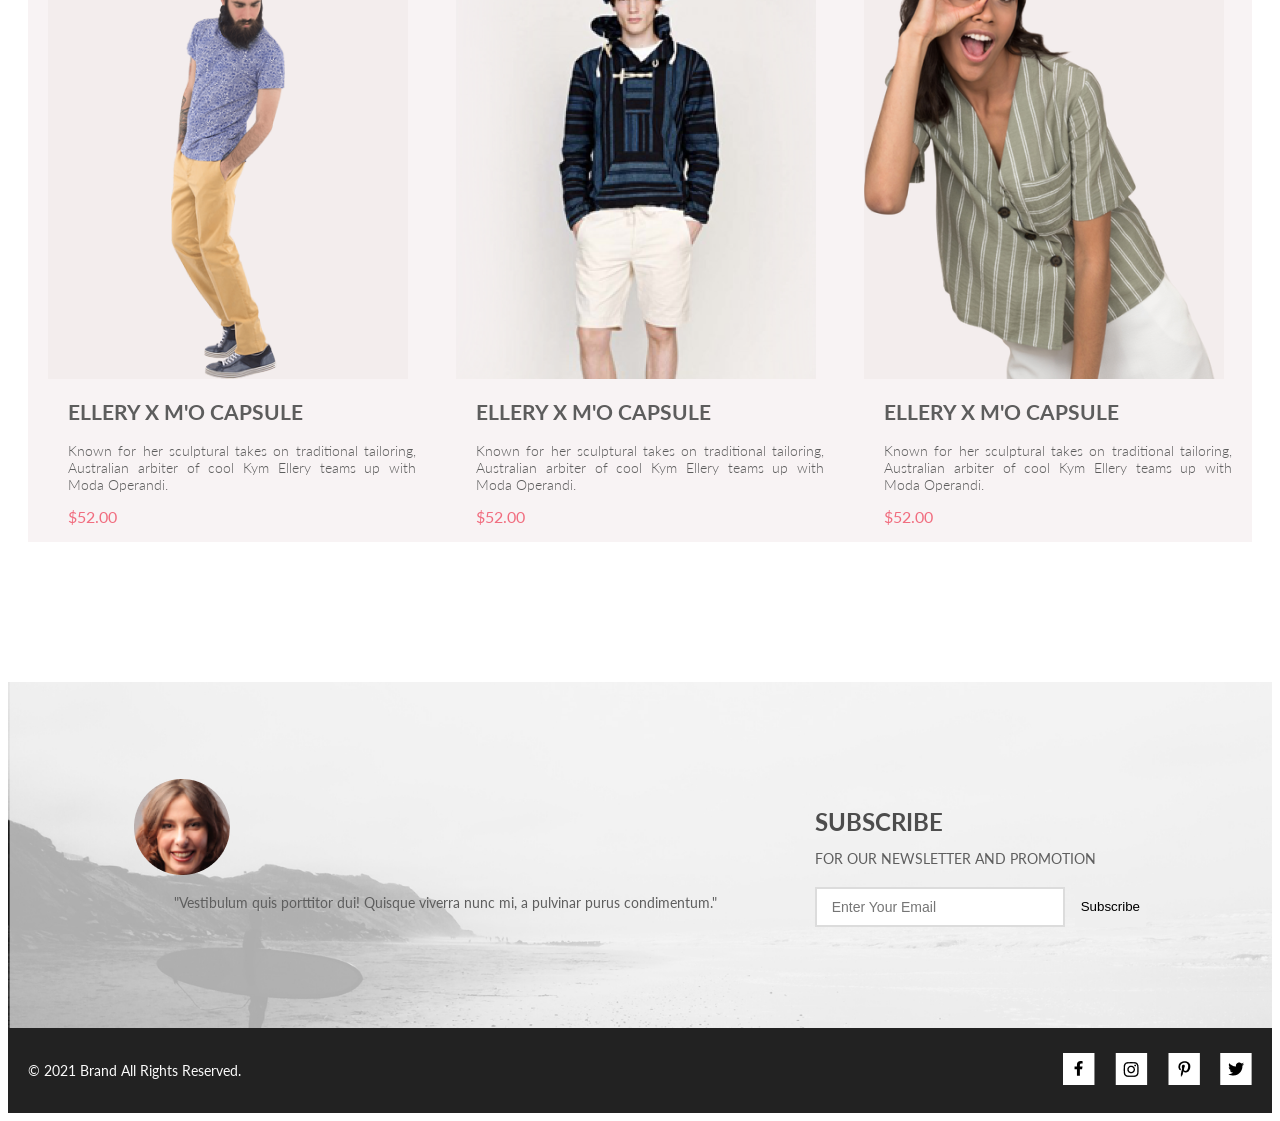
==== commit ba4d55d1: "Project completed" ====
--- a/index.html
+++ b/index.html
@@ -3,11 +3,12 @@
 	<head>
 		<meta charset="UTF-8" />
 		<meta name="viewport" content="width=device-width, initial-scale=1.0" />
-		<title>HTML_advanced</title>
+		<title>HTML Advanced</title>
 		<link rel="stylesheet" href="style.css" />
 	</head>
 	<body>
-		<h2 style="display: none">HTML_advanced_Product</h2>
+		<h2 style="display: none">HTML Advanced Product</h2>
+
 		<header class="navFooter container">
 			<nav>
 				<div class="navFooter__left-group">
@@ -21,30 +22,27 @@
 				</div>
 			</nav>
 		</header>
-
-		<header class="top-head container">
+		<section class="top-head container">
 			<h2 class="top-head__heading">NEW ARRIVALS</h2>
 			<div class="breadcrumbs">
 				<a href="#" class="breadcrumbs__link">HOME /</a>
 				<a href="#" class="breadcrumbs__link">MEN /</a>
 				<a href="#" class="breadcrumbs__link breadcrumbs__link_site">NEW ARRIVALS</a>
 			</div>
-		</header>
+		</section>
 		<section class="bigPhoto container">
 			<a class="bigPhoto__leftArrow" href="#">
 				<img src="img/Left_arrow.png" alt="leftArrow" />
 			</a>
-
 			<img class="bigPhoto__Image" src="img/Img1_product.png" alt="bigPhoto" />
-
 			<a class="bigPhoto__rightArrow" href="#">
 				<img src="img/Right_arrow.png" alt="rightArrow" />
 			</a>
 		</section>
 
-		<section class="centralBlockContent container content">
+		<section class="centralBlockContent content">
 			<div>
-				<h2 class="centralBlockContent__header">WOMEN COLLECTION</h2>
+				<h2 class="centralBlockContent__header content">WOMEN COLLECTION</h2>
 				<img class="centralBlockContent__line" src="img/Line.png" alt="Line" />
 				<h2 class="centralBlockContent__subheader">MOSCHINO CHEAP AND CHIC</h2>
 				<p class="centralBlockContent__text">
@@ -72,54 +70,50 @@
 				</div>
 			</div>
 		</section>
-
-		<section class="content container">
-			<div class="grid_container">
-				<div class="grid_item">
-					<img src="img/product1.jpg" alt="Product 1" class="grid_image" />
-					<div class="grid_text">
-						<h2>ELLERY X M'O CAPSULE</h2>
-						<p>
-							Known for her sculptural takes on traditional tailoring, Australian arbiter of cool Kym Ellery teams up
-							with Moda Operandi.
-						</p>
-						<p class="arrivals_price">$52.00</p>
-					</div>
+		<section class="main_container content">
+			<div class="main_container__main_item">
+				<img src="img/Product1_prod.png" alt="Product 1" class="main_image" />
+				<div class="main_container__main_text">
+					<h2>ELLERY X M'O CAPSULE</h2>
+					<p>
+						Known for her sculptural takes on traditional tailoring, Australian arbiter of cool Kym Ellery teams up with
+						Moda Operandi.
+					</p>
+					<p class="main_container__arrivals_price">$52.00</p>
 				</div>
-				<div class="grid_item">
-					<img src="./img/Product 2.png" alt="Product 2" class="grid_image" />
-					<div class="grid_text">
-						<h2>ELLERY X M'O CAPSULE</h2>
-						<p>
-							Known for her sculptural takes on traditional tailoring, Australian arbiter of cool Kym Ellery teams up
-							with Moda Operandi.
-						</p>
-						<p class="arrivals_price">$52.00</p>
-					</div>
+			</div>
+			<div class="main_container__main_item">
+				<img src="img/Product2_prod.png" alt="Product 2" class="main_image" />
+				<div class="main_container__main_text">
+					<h2>ELLERY X M'O CAPSULE</h2>
+					<p>
+						Known for her sculptural takes on traditional tailoring, Australian arbiter of cool Kym Ellery teams up with
+						Moda Operandi.
+					</p>
+					<p class="main_container__arrivals_price">$52.00</p>
 				</div>
-				<div class="grid_item">
-					<img src="./img/Product 3.png" alt="Product 3" class="grid_image" />
-					<div class="grid_text">
-						<h2>ELLERY X M'O CAPSULE</h2>
-						<p>
-							Known for her sculptural takes on traditional tailoring, Australian arbiter of cool Kym Ellery teams up
-							with Moda Operandi.
-						</p>
-						<p class="arrivals_price">$52.00</p>
-					</div>
+			</div>
+			<div class="main_container__main_item">
+				<img src="img/Product3_prod.png" alt="Product 3" class="main_image" />
+				<div class="main_container__main_text">
+					<h2>ELLERY X M'O CAPSULE</h2>
+					<p>
+						Known for her sculptural takes on traditional tailoring, Australian arbiter of cool Kym Ellery teams up with
+						Moda Operandi.
+					</p>
+					<p class="main_container__arrivals_price">$52.00</p>
 				</div>
 			</div>
 		</section>
-
-		<section class="footer__section container">
-			<div class="footer__testimonial-subscribe">
-				<div class="footer__testimonial">
+		<section class="subscribe container">
+			<div class="subscribe__testimonial-subscribe">
+				<div class="subscribe__testimonial">
 					<img src="./img/Foot_face.png" alt="Profile Picture" />
 					<blockquote>
 						<p>"Vestibulum quis porttitor dui! Quisque viverra nunc mi, a pulvinar purus condimentum."</p>
 					</blockquote>
 				</div>
-				<div class="footer__subscribe">
+				<div class="subscribe__subscribe">
 					<h3>SUBSCRIBE</h3>
 					<p>FOR OUR NEWSLETTER AND PROMOTION</p>
 					<form action="#">
@@ -129,16 +123,15 @@
 				</div>
 			</div>
 		</section>
-
-		<footer class="footer container">
-			<div class="footer__copyright-social">
+		<footer class="navFooter container">
+			<div class="navFooter__copyright-social">
 				<p>© 2021 Brand All Rights Reserved.</p>
-				<div class="footer__social-icons">
-					<a href="#"><img src="./img/Foot_3_f.svg" alt="Facebook" /></a>
-					<a href="#"><img src="/img/Foot_3_i.png" alt="Instagram" /></a>
-					<a href="#"><img src="./img/Foot_3_h.png" alt="Pinterest" /></a>
-					<a href="#"><img src="./img/Foot_3_t.png" alt="Twitter" /></a>
-				</div>
+			</div>
+			<div class="navFooter__social-icons">
+				<a href="#"><img src="img/Foot_3_f.svg" alt="Facebook" /></a>
+				<a href="#"><img src="img/Foot_3_i.png" alt="Instagram" /></a>
+				<a href="#"><img src="img/Foot_3_h.png" alt="Pinterest" /></a>
+				<a href="#"><img src="img/Foot_3_t.png" alt="Twitter" /></a>
 			</div>
 		</footer>
 	</body>
--- a/style.css
+++ b/style.css
@@ -1,4 +1,3 @@
-@charset "UTF-8";
 @import url("https://fonts.googleapis.com/css2?family=Lato:wght@300;400;700;900&display=swap");
 * {
   box-sizing: border-box;
@@ -9,7 +8,7 @@
 }
 
 img {
-  max-width: auto;
+  max-width: 100%;
 }
 
 a {
@@ -18,32 +17,39 @@
 
 .container {
   max-width: 1400px;
-  padding: 20px 20px 20px 20px;
   margin: 0 auto;
+  padding: 0 20px;
+}
+
+.content {
+  max-width: 1400px;
+  margin: 0 auto;
+  padding-left: 20px;
+  padding-right: 20px;
 }
 
 .navFooter {
   background: #222222;
+  padding: 10px 20px;
+  font-size: 14px;
+  color: #fbfbfb;
 }
 .navFooter nav {
   display: flex;
   justify-content: space-between;
   align-items: center;
-}
-.navFooter__left-group .navFooter__right-group {
-  display: flex;
-}
-
-.content {
-  width: 1141px;
-  display: flex;
-  justify-content: space-between;
-  align-items: center;
+  width: 100%;
+}
+.navFooter__left-group, .navFooter__right-group {
+  display: flex;
+  justify-content: center;
+  align-items: center;
+  gap: 20px;
 }
 
 .breadcrumbs {
   display: flex;
-  justify-content: space-between;
+  justify-content: center;
   align-items: center;
 }
 .breadcrumbs__link {
@@ -53,7 +59,7 @@
 }
 .breadcrumbs__link_site {
   font-weight: 700;
-  color: #F16D7F;
+  color: #f16d7f;
 }
 
 .top-head {
@@ -68,20 +74,12 @@
   font-size: 24px;
   color: #f16d7f;
 }
-.top-head__heading {
-  font-style: normal;
-  font-weight: 400;
-  font-size: 24px;
-  line-height: 29px;
-  color: #F16D7F;
-}
 
 .bigPhoto {
   background: #F8F3F4;
   display: flex;
   justify-content: space-between;
   align-items: center;
-  padding: 20px 20px 20px 20px;
 }
 .bigPhoto__leftArrow, .bigPhoto__rightArrow {
   cursor: pointer;
@@ -95,33 +93,25 @@
   flex-direction: column;
   align-items: center;
   text-align: center;
-  margin: 20px auto;
-  padding: 20px;
+  margin-top: 120px;
+  padding: 0 20px;
 }
 .centralBlockContent__header {
   font-weight: 300;
   font-size: 14px;
   color: #f16d7f;
-  margin-bottom: 10px;
 }
 .centralBlockContent__line {
   width: 50px;
   margin: 10px 0;
 }
-.centralBlockContent__subheader {
-  font-weight: 300;
-  font-size: 18px;
-  color: #4d4d4d;
+.centralBlockContent__text {
+  font-weight: 300;
+  font-size: 14px;
+  color: #5e5e5e;
+  max-width: 570px;
   margin-bottom: 15px;
-}
-.centralBlockContent__text {
-  font-weight: 300;
-  font-size: 14px;
-  color: #5e5e5e;
-  margin-bottom: 15px;
-  max-width: 500px;
   text-align: center;
-  margin: 0 auto;
 }
 .centralBlockContent__price {
   font-weight: 300;
@@ -131,7 +121,6 @@
 }
 .centralBlockContent__custom-select {
   margin: 10px 0;
-  max-width: 500px;
 }
 .centralBlockContent__custom-select select {
   font-weight: 400;
@@ -151,18 +140,10 @@
 }
 .centralBlockContent .centralBlockButton__button {
   display: flex;
-  justify-content: space-between;
-  align-items: center;
-  background: white;
-  color: #f26376;
-  border: 2px solid #ff6f61;
-  padding: 10px 20px;
-  font-size: 16px;
-  border-radius: 0;
-  text-transform: uppercase;
-  font-weight: 400;
-  transition: background 0.3s ease, color 0.3s ease;
+  justify-content: center;
+  align-items: center;
   cursor: pointer;
+  border: none;
 }
 .centralBlockContent .centralBlockButton__button:hover {
   background: #ff6f61;
@@ -177,444 +158,115 @@
   color: #f26376;
 }
 
-.sale__item {
-  position: relative;
-  width: calc(33.333% - 10px);
+.main_container {
+  display: flex;
+  justify-content: center;
+  align-items: center;
+  margin-top: 120px;
+  margin-bottom: 120px;
+}
+.main_container__main_item {
+  background: #F8F3F4;
+  padding-left: 20px;
+  padding-right: 20px;
   margin-bottom: 20px;
 }
-
-.sale__item img {
+.main_container__main_text {
+  font-weight: 300;
+  font-size: 14px;
+  color: #5d5d5d;
+  margin-left: 20px;
+  text-align: justify;
+}
+.main_container__arrivals_price {
+  font-weight: 400;
+  font-size: 16px;
+  color: #f16d7f;
+  margin-top: 10px;
+}
+
+.subscribe {
+  padding: 0;
+}
+.subscribe__testimonial-subscribe {
+  display: flex;
+  justify-content: space-between;
+  align-items: center;
   width: 100%;
-  height: auto;
-}
-
-.sale__item_big {
-  width: 100%;
-}
-
-.sale__content {
-  position: absolute;
-  top: 50%;
-  left: 50%;
-  transform: translate(-50%, -50%);
-  text-align: center;
-}
-
-.sale__text {
-  font-size: 1.5em;
-  color: white;
-}
-
-.sale__heading {
-  font-size: 2em;
-  color: #FF6F61;
-}
-
-.sale__item:hover .sale__content {
-  color: #FF6F61;
-}
-
-.head__image {
-  max-width: 100%;
-  height: auto;
-}
-
-.new_arrivals {
-  padding: 50px 0;
-  text-align: center;
-}
-
-.grid_container {
-  display: grid;
-  gap: 30px;
-  grid-template-columns: repeat(3, 1fr);
-  grid-template-rows: repeat(2, auto);
-}
-
-.grid_item {
-  position: relative;
-  display: flex;
-  flex-direction: column;
-  align-items: center;
-  text-align: start;
-  padding: 10px;
-  background: #F8F8F8;
-}
-
-.grid_image {
-  width: 100%;
-  height: auto;
-  margin-bottom: 20px;
-}
-
-.grid_text {
-  font-weight: 400;
-  color: #222;
-  text-align: start;
-}
-
-.grid_text > *:not(:last-child) {
-  margin-bottom: 10px;
-}
-
-.arrivals_price {
-  font-weight: bold;
-  color: #FF6F61;
-  margin-top: 16px;
-  font-weight: 400;
-}
-
-.true {
-  display: flex;
-  justify-content: space-between;
-  align-items: center;
-}
-
-.button {
-  background: white;
-  color: #FF6F61;
-  border: 2px solid #FF6F61;
-  padding: 10px 20px;
-  font-size: 16px;
-  cursor: pointer;
-  border-radius: 0;
-  text-transform: uppercase;
-  font-weight: bold;
-  transition: background 0.3s ease, color 0.3s ease;
-}
-
-.button:hover {
-  background: #FF6F61;
-  color: white;
-}
-
-.arrivals_header {
-  display: flex;
-  font-size: 30px;
-  justify-content: center;
-  align-items: center;
-  text-align: center;
-}
-
-.footer {
-  background-color: #222;
-  padding: 40px 0;
-  color: #fff;
-  margin-top: 95px;
-}
-
-.footer__section {
-  display: flex;
-  justify-content: space-between;
-  align-items: center;
-  text-align: center;
-}
-
-.footer__item {
-  flex: 1;
-  padding: 0 20px;
-}
-
-.footer__item img {
-  width: 50px;
-  height: auto;
-  margin-bottom: 20px;
-}
-
-.footer__item h3 {
-  font-size: 24px;
-  font-weight: 700;
-  margin-bottom: 10px;
-}
-
-.footer__item p {
-  font-size: 16px;
-  font-weight: 400;
-  color: #FBFBFB;
-}
-
-.footer__testimonial-subscribe {
-  display: flex;
-  justify-content: center;
-  align-items: center;
-  margin-top: 40px;
   background-image: url("./img/Foot_2_back.jpg");
   background-size: cover;
   background-position: center;
-  background-repeat: no-repeat;
   padding: 97px 126px;
-}
-
-.footer__testimonial {
-  flex: 1;
-  text-align: center;
-}
-
-.footer__testimonial img {
-  width: 100px;
-  height: auto;
+  margin: 0 auto;
+}
+.subscribe__testimonial-subscribe__testimonial, .subscribe__testimonial-subscribe__subscribe {
+  max-width: 50%;
+}
+.subscribe__testimonial-subscribe__testimonial img, .subscribe__testimonial-subscribe__subscribe img {
+  margin-right: 20px;
   border-radius: 50%;
+  width: 80px;
+  height: 80px;
+}
+.subscribe__testimonial-subscribe__testimonial blockquote, .subscribe__testimonial-subscribe__subscribe blockquote {
+  font-style: italic;
+  color: #5e5e5e;
+  font-size: 16px;
+  line-height: 1.5;
+}
+.subscribe__testimonial-subscribe__testimonial blockquote p, .subscribe__testimonial-subscribe__subscribe blockquote p {
+  display: flex;
+  justify-content: center;
+  align-items: center;
+  margin: 0;
+}
+.subscribe__testimonial-subscribe h3 {
+  font-size: 24px;
+  color: #4d4d4d;
+  margin-bottom: 10px;
+}
+.subscribe__testimonial-subscribe p {
+  font-size: 14px;
+  color: #5e5e5e;
   margin-bottom: 20px;
 }
-
-.footer__testimonial blockquote {
-  font-style: italic;
-  text-align: center;
-  color: #222224;
-}
-
-.footer__subscribe {
-  flex: 1;
-  text-align: center;
-}
-
-.footer__subscribe h3 {
-  font-size: 24px;
-  font-weight: 700 px;
-  color: #222224;
-  margin-bottom: 10px;
-}
-
-.footer__subscribe p {
-  font-size: 16px;
-  font-weight: 400;
-  margin-bottom: 20px;
-  color: #222224;
-}
-
-.footer__subscribe form {
-  display: flex;
-  justify-content: center;
-  align-items: center;
-}
-
-.footer__subscribe input[type=email] {
-  padding: 10px;
-  font-size: 16px;
-  border: 1px solid #ccc;
-  border-radius: 20px 0 0 20px;
+.subscribe__testimonial-subscribe form {
+  display: flex;
+  justify-content: flex-end;
+}
+.subscribe__testimonial-subscribe form input[type=email] {
+  padding: 10px 15px;
+  font-size: 14px;
+  border: 2px solid #dcdcdc;
+  border-radius: 0;
+  margin-right: 10px;
+  width: 250px;
+}
+.subscribe__testimonial-subscribe form input[type=email]:focus {
   outline: none;
-}
-
-.footer__subscribe button {
-  padding: 10px 20px;
-  font-size: 16px;
+  border-color: #ff6f61;
+}
+.subscribe__testimonial-subscribe form button {
+  cursor: pointer;
   border: none;
-  background-color: #FF6F61;
-  color: #fff;
-  border-radius: 0 20px 20px 0;
-  cursor: pointer;
-}
-
-.footer__subscribe button:hover {
-  background-color: #e65b50;
-}
-
-.footer__copyright-social {
-  display: flex;
-  justify-content: space-between;
-  align-items: center;
-  text-align: center;
-  font-size: 14px;
-  color: #FBFBFB;
-}
-
-.footer__copyright-social p {
-  display: flex;
-  justify-content: center;
-  margin: 45px auto;
-}
-
-.footer__social-icons {
-  display: flex;
-  justify-content: center;
-  margin: 30px auto;
-  gap: 10px;
-}
-
-/* Макет для мобильного устройства разрешением 767-390 px */
-@media (max-width: 390px) {
-  .container {
-    max-width: 100%;
-    margin: 0 auto;
-    padding: 0 20px;
-  }
-  .head {
-    flex-wrap: wrap;
-  }
-  .head_heading {
-    font-size: 20px;
-    line-height: 24px;
-  }
-  .promo__img {
-    display: none;
-  }
-  .promo_info {
-    margin-top: 10px;
-  }
-  .promo_title {
-    font-size: 36px;
-    line-height: 42px;
-  }
-  .promo__heading {
-    font-size: 28px;
-    line-height: 32px;
-  }
-  .promo__content {
-    justify-content: center;
-    margin-bottom: 56px;
-  }
-  .sale {
-    display: flex;
-    flex-direction: column;
-    align-items: center;
-  }
-  .sale__item {
-    width: 100%;
-    margin-bottom: 20px;
-  }
-  .sale__content {
-    width: 100%;
-    text-align: center;
-    padding: 10px;
-  }
-  .sale__text {
-    width: 100%;
-    font-size: 10px;
-    padding: 0 10px;
-  }
-  .new_arrivals {
-    padding: 30px 0;
-  }
-  .grid_container {
-    grid-template-columns: 1fr;
-  }
-  .arrivals_header {
-    font-size: 24px;
-    padding: 20px;
-  }
-  .footer__section {
-    flex-direction: column;
-    align-items: center;
-  }
-  .footer__item {
-    padding: 20px 0;
-    text-align: center;
-  }
-  .footer__testimonial-subscribe {
-    flex-direction: column;
-  }
-  .footer__testimonial,
-  .footer__subscribe {
-    padding: 20px 0;
-    text-align: center;
-  }
-  .footer__subscribe form {
-    flex-direction: column;
-  }
-  .footer__subscribe input[type=email],
-  .footer__subscribe button {
-    border-radius: 20px;
-    margin-bottom: 10px;
-  }
-  .footer__copyright-social {
-    flex-direction: column;
-    align-items: center;
-    text-align: center;
-  }
-  .footer__social-icons {
-    margin-top: 10px;
-  }
-}
-/* Макет для планшетов 1024px-768px */
-@media (min-width: 768px) and (max-width: 1024px) {
-  .container {
-    padding: 0 20px;
-  }
-  .head {
-    flex-wrap: wrap;
-  }
-  .head__image {
-    display: none;
-  }
-  .promo__info {
-    margin-top: 10px;
-  }
-  .promo__title {
-    font-size: 36px;
-    line-height: 42px;
-  }
-  .promo__heading {
-    font-size: 28px;
-    line-height: 32px;
-  }
-  .promo__content {
-    justify-content: center;
-    margin-bottom: 56px;
-  }
-  .sale {
-    display: flex;
-    flex-wrap: wrap;
-    justify-content: space-between;
-  }
-  .sale__item {
-    width: calc(50% - 10px);
-    margin-bottom: 20px;
-  }
-  .sale__item_big {
-    width: 100%;
-  }
-  .sale__content {
-    width: 100%;
-    text-align: center;
-    padding: 10px;
-  }
-  .sale__text {
-    width: 100%;
-    font-size: 16px;
-  }
-  .new_arrivals {
-    padding: 30px 0;
-  }
-  .grid_container {
-    grid-template-columns: 1fr 1fr;
-    gap: 20px;
-  }
-  .arrivals_header {
-    font-size: 24px;
-    padding: 20px;
-  }
-  .footer__section {
-    flex-direction: column;
-    align-items: center;
-    text-align: center;
-  }
-  .footer__item {
-    padding: 20px 0;
-    text-align: center;
-  }
-  .footer__testimonial-subscribe {
-    flex-direction: column;
-  }
-  .footer__testimonial,
-  .footer__subscribe {
-    padding: 20px 0;
-    text-align: center;
-  }
-  .footer__subscribe form {
-    flex-direction: column;
-  }
-  .footer__subscribe input[type=email],
-  .footer__subscribe button {
-    border-radius: 20px;
-    margin-bottom: 10px;
-  }
-  .footer__copyright-social {
-    flex-direction: column;
-    align-items: center;
-    text-align: center;
-  }
-  .footer__social-icons {
-    margin-top: 10px;
-  }
+}
+.subscribe__testimonial-subscribe form button:hover {
+  background: #ff6f61;
+  color: white;
+}
+
+.navFooter {
+  background: #222222;
+  padding: 20px;
+  font-size: 14px;
+  color: #fbfbfb;
+  display: flex;
+  justify-content: space-between;
+  align-items: center;
+}
+.navFooter__copyright-social, .navFooter__social-icons {
+  display: flex;
+  justify-content: center;
+  align-items: center;
+  gap: 20px;
 }/*# sourceMappingURL=style.css.map */
